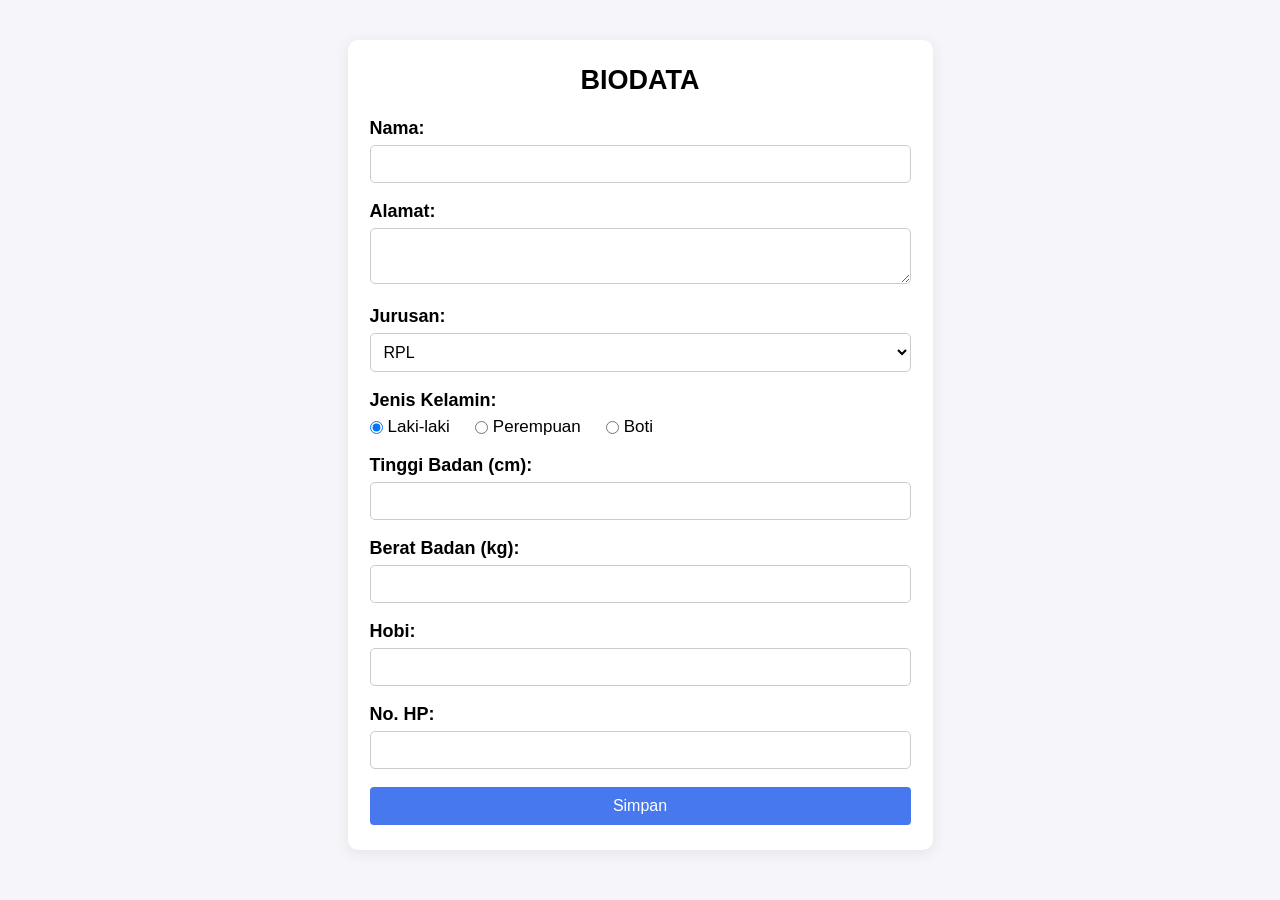
==== index-biodata.html @ 66b45de7 "modifikasi" ====
<!DOCTYPE html>
<html lang="id">

<head>
    <meta charset="UTF-8">

    <meta
        name="viewport"
        content="width=device-width, initial-scale=1.0"
    >

    <title>BIODATA</title>

    <link rel="stylesheet" href="style.css">
</head>

<body>

    <main class="container">

        <h1>BIODATA</h1>

        <form id="biodataForm">

            <div class="form-group">
                <label for="nama">Nama:</label>

                <input
                    type="text"
                    id="nama"
                    required
                >
            </div>


            <div class="form-group">
                <label for="alamat">Alamat:</label>

                <textarea
                    id="alamat"
                    required
                ></textarea>
            </div>


            <div class="form-group">
                <label for="jurusan">Jurusan:</label>

                <select id="jurusan" required>
                    <option value="RPL">RPL</option>
                    <option value="TKR">TKR</option>
                    <option value="TKJ">TKJ</option>
                    <option value="AKL">AKL</option>
                </select>
            </div>


            <div class="form-group">

                <label>Jenis Kelamin:</label>

                <div class="radio-group">

                    <label class="radio-label">
                        <input
                            type="radio"
                            name="gender"
                            value="Laki-laki"
                            checked
                        >
                        Laki-laki
                    </label>

                    <label class="radio-label">
                        <input
                            type="radio"
                            name="gender"
                            value="Perempuan"
                        >
                        Perempuan
                    </label>

                    <label class="radio-label">
                        <input
                            type="radio"
                            name="gender"
                            value="Boti"
                        >
                        Boti
                    </label>

                </div>

            </div>


            <div class="form-group">
                <label for="tinggi">
                    Tinggi Badan (cm):
                </label>

                <input
                    type="number"
                    id="tinggi"
                    min="1"
                    required
                >
            </div>


            <div class="form-group">
                <label for="berat">
                    Berat Badan (kg):
                </label>

                <input
                    type="number"
                    id="berat"
                    min="1"
                    required
                >
            </div>


            <div class="form-group">
                <label for="hobi">Hobi:</label>

                <input
                    type="text"
                    id="hobi"
                    required
                >
            </div>


            <div class="form-group">
                <label for="nohp">No. HP:</label>

                <input
                    type="tel"
                    id="nohp"
                    maxlength="13"
                    inputmode="numeric"
                    required
                >
            </div>


            <button type="submit">
                Simpan
            </button>

        </form>

    </main>


    <script src="script.js"></script>

</body>


</html>
---- style.css ----
* {
    box-sizing: border-box;
}

body {
    margin: 0;
    padding: 40px 20px;

    font-family: Arial, sans-serif;

    background-color: #f5f5fa;

    color: #000000;
}


/* =========================
   CONTAINER
========================= */

.container {
    width: 100%;
    max-width: 585px;

    margin: 0 auto;
    padding: 25px 22px;

    background-color: #ffffff;

    border-radius: 10px;

    box-shadow: 0 3px 15px rgba(0, 0, 0, 0.08);
}


/* =========================
   JUDUL
========================= */

h1 {
    margin-top: 0;
    margin-bottom: 22px;

    color: #000000;

    font-size: 27px;
    font-weight: bold;

    text-align: center;
}


/* =========================
   FORM
========================= */

.form-group {
    margin-bottom: 18px;
}


/* LABEL */

.form-group > label {
    display: block;

    margin-bottom: 6px;

    color: #000000;

    font-size: 18px;
    font-weight: bold;
}


/* =========================
   INPUT
========================= */

input,
textarea,
select {
    width: 100%;

    padding: 9px;

    font-family: Arial, sans-serif;
    font-size: 16px;

    color: #000000;

    background-color: #ffffff;

    border: 1px solid #cccccc;
    border-radius: 5px;

    outline: none;
}


/* INPUT SAAT DIPILIH */

input:focus,
textarea:focus,
select:focus {
    border-color: #4778ed;
}


/* =========================
   TEXTAREA
========================= */

textarea {
    min-height: 53px;

    resize: vertical;
}


/* =========================
   RADIO
========================= */

.radio-group {
    display: flex;

    align-items: center;

    gap: 25px;

    flex-wrap: wrap;
}


.radio-label {
    display: flex !important;

    align-items: center;

    gap: 5px;

    margin: 0;

    color: #000000 !important;

    font-size: 17px;

    font-weight: normal !important;

    cursor: pointer;
}


.radio-label input {
    width: auto;

    margin: 0;

    padding: 0;
}


/* =========================
   BUTTON
========================= */

button {
    width: 100%;

    padding: 10px;

    border: none;

    border-radius: 4px;

    background-color: #4778ed;

    color: #ffffff;

    font-size: 16px;

    cursor: pointer;
}


button:hover {
    background-color: #3567dc;
}


/* =========================
   HASIL BIODATA
========================= */

.hasil-container {
    width: 100%;
    max-width: 590px;

    margin: 0 auto;
    padding: 28px 22px;

    background-color: #ffffff;

    border-radius: 10px;
}


.data-item {
    margin-bottom: 18px;

    color: #000000;

    font-size: 18px;

    line-height: 1.4;
}


.data-item strong {
    font-weight: bold;
}


.kembali {
    display: inline-block;

    margin-top: 10px;

    color: #551a8b;

    font-size: 17px;
}


/* =========================
   RESPONSIVE HP
========================= */

@media (max-width: 600px) {

    body {
        padding: 20px 12px;
    }

    .container,
    .hasil-container {
        padding: 20px 16px;
    }

    h1 {
        font-size: 24px;
    }

    .radio-group {
        gap: 15px;
    }

    .radio-label {
        font-size: 16px;
    }
}
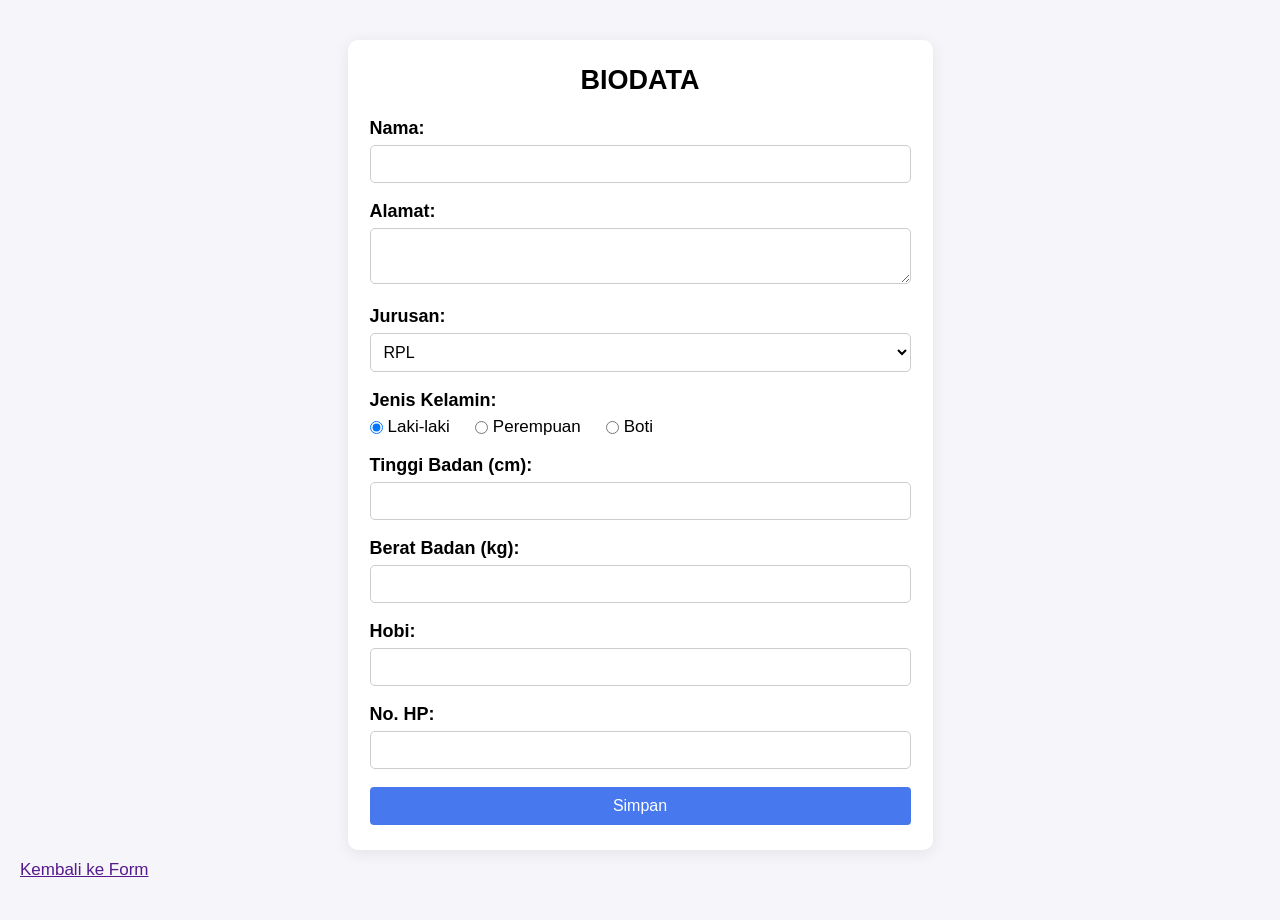
==== commit 0dac717c: "table" ====
--- a/index-biodata.html
+++ b/index-biodata.html
@@ -50,7 +50,8 @@
                     <option value="RPL">RPL</option>
                     <option value="TKR">TKR</option>
                     <option value="TKJ">TKJ</option>
-                    <option value="AKL">AKL</option>
+                    <option value="TEI">TEI</option>
+                    <option value="TSM">TSM</option>
                 </select>
             </div>
 
@@ -157,6 +158,9 @@
 
     <script src="script.js"></script>
 
+  <a href="index.html" class="kembali">
+            Kembali ke Form
+        </a>
 </body>
 
 
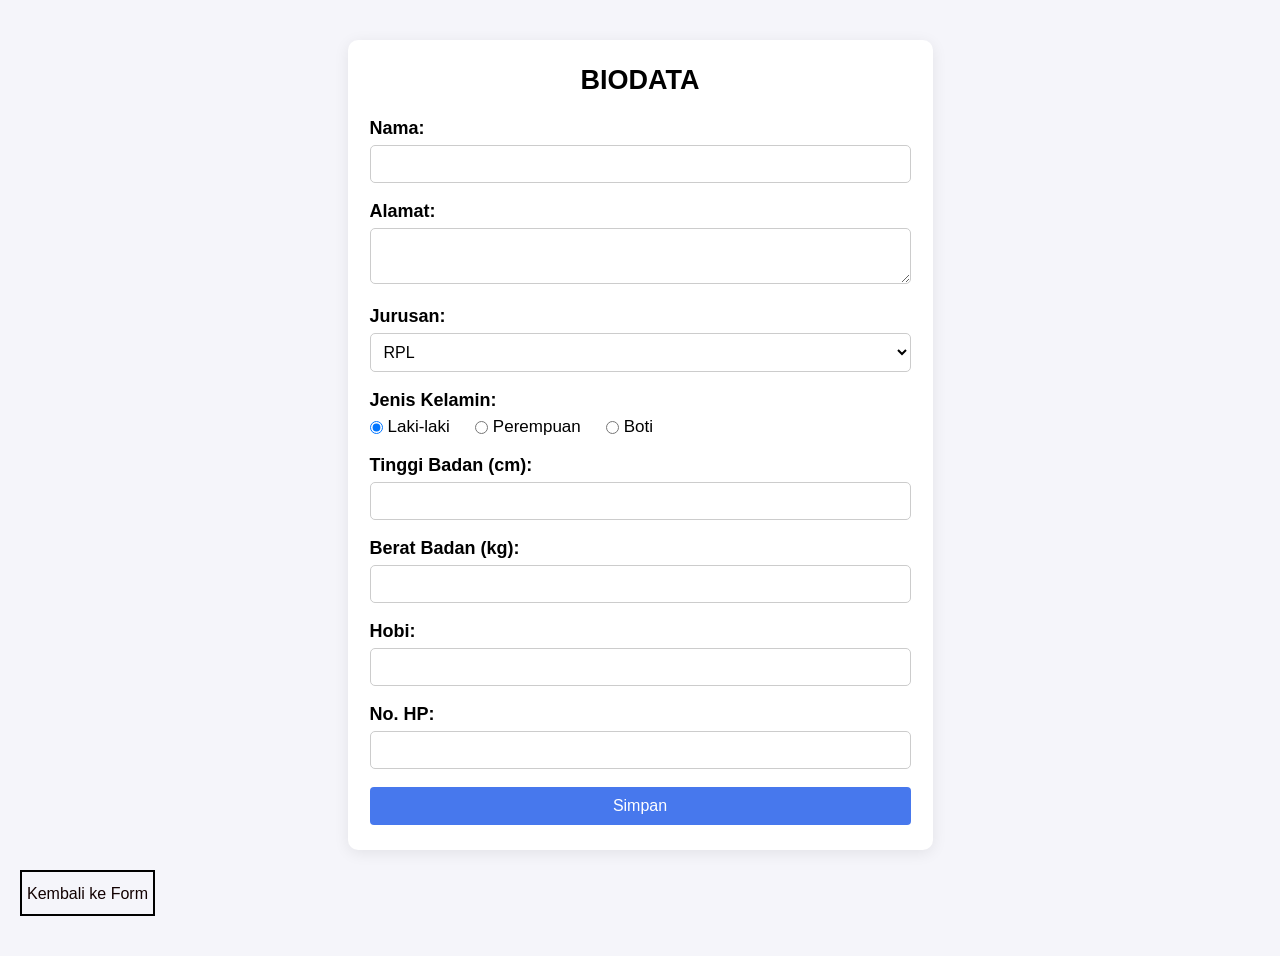
==== commit a9018cb8: "menmabahkan music" ====
--- a/index-biodata.html
+++ b/index-biodata.html
@@ -158,7 +158,7 @@
 
     <script src="script.js"></script>
 
-  <a href="index.html" class="kembali">
+  <a href="index.html" class="form">
             Kembali ke Form
         </a>
 </body>
--- a/style.css
+++ b/style.css
@@ -227,7 +227,7 @@
 
     margin-top: 10px;
 
-    color: #551a8b;
+    color: black;
 
     font-size: 17px;
 }
@@ -259,4 +259,34 @@
     .radio-label {
         font-size: 16px;
     }
+}
+
+.form{
+    color: rgb(18, 1, 1);
+    text-align: center;
+    background-color: black;
+    width: 135px;
+    height: 20px;
+    display: block;
+    margin-top: 20px;
+    padding-top: 13px;
+    padding-bottom: 29px;
+    background: transparent;
+    border: 2px solid black;
+    text-decoration: none;
+}
+
+.form-2{
+    color: rgb(18, 1, 1);
+    text-align: center;
+    background-color: black;
+    width: 135px;
+    height: 20px;
+    display: block;
+    margin-top: 20px;
+    padding-top: 13px;
+    padding-bottom: 29px;
+    background: transparent;
+    border: 2px solid black;
+    text-decoration: none;
 }
